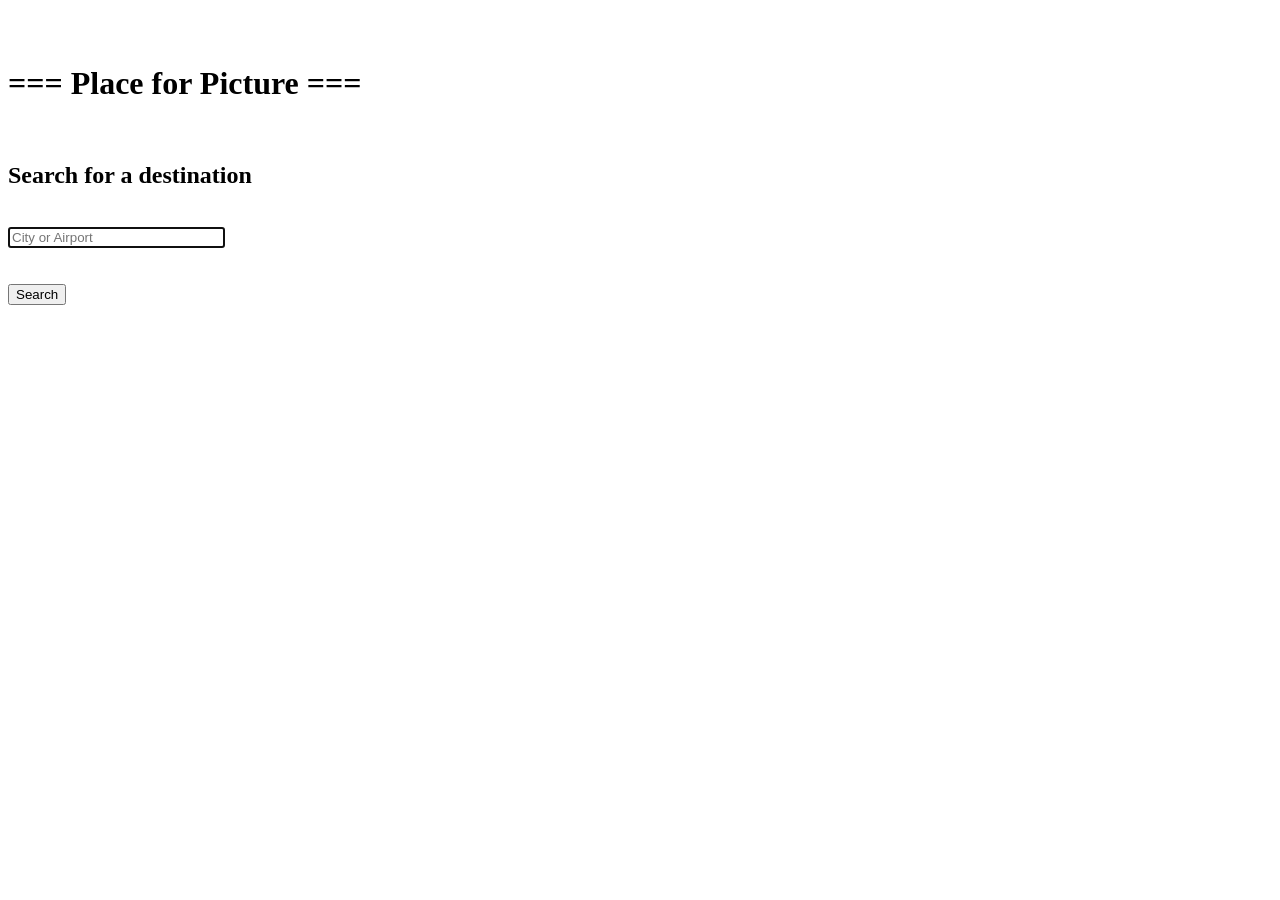
==== src/main/resources/templates/index.html @ 30bafb03 "added background picture upgrade home page" ====
<!DOCTYPE html>
<html xmlns="http://www.w3.org/1999/xhtml"
      xmlns:th="http://www.thymeleaf.org"
      xmlns:sec="http://www.thymeleaf.org/thymeleaf-extras-springsecurity4">

<head>
    <meta charset="ISO-8859-1">
    <title>Home Page</title>
    <div th:replace="fragments/header :: header-css"></div>
</head>

<body>

<div th:replace="fragments/header :: header"></div>

<div class="container">
    <br/><br/>

    <h1>=== Place for Picture ===</h1>
    <br/>
    <form th:action="@{/search}" method="post">
        <h2>Search for a destination</h2>
        <br/>
        <div class="input-group">
            <input type="search" class="form-control" name="keyword" id="keyword" size="25" th:value="${keyword}"
                   autofocus="autofocus" placeholder="City or Airport">
            <div pseudo="-webkit-textfield-decoration-container">
                <div pseudo="-webkit-search-decoration"></div>
                <div>
                    <div contenteditable="plaintext-only"></div>
                </div>
                <div pseudo="-webkit-search-cancel-button" aria-label="cancel" role="button"></div>
            </div>
            </input>
        </div>
        <br/>
        <div class="input-group-btn">
            <button type="submit" class="btn btn-primary" aria-label="Search">
                Search
            </button>
        </div>
    </form>

</div>

<div th:replace="fragments/footer :: footer"></div>

</body>
</html>
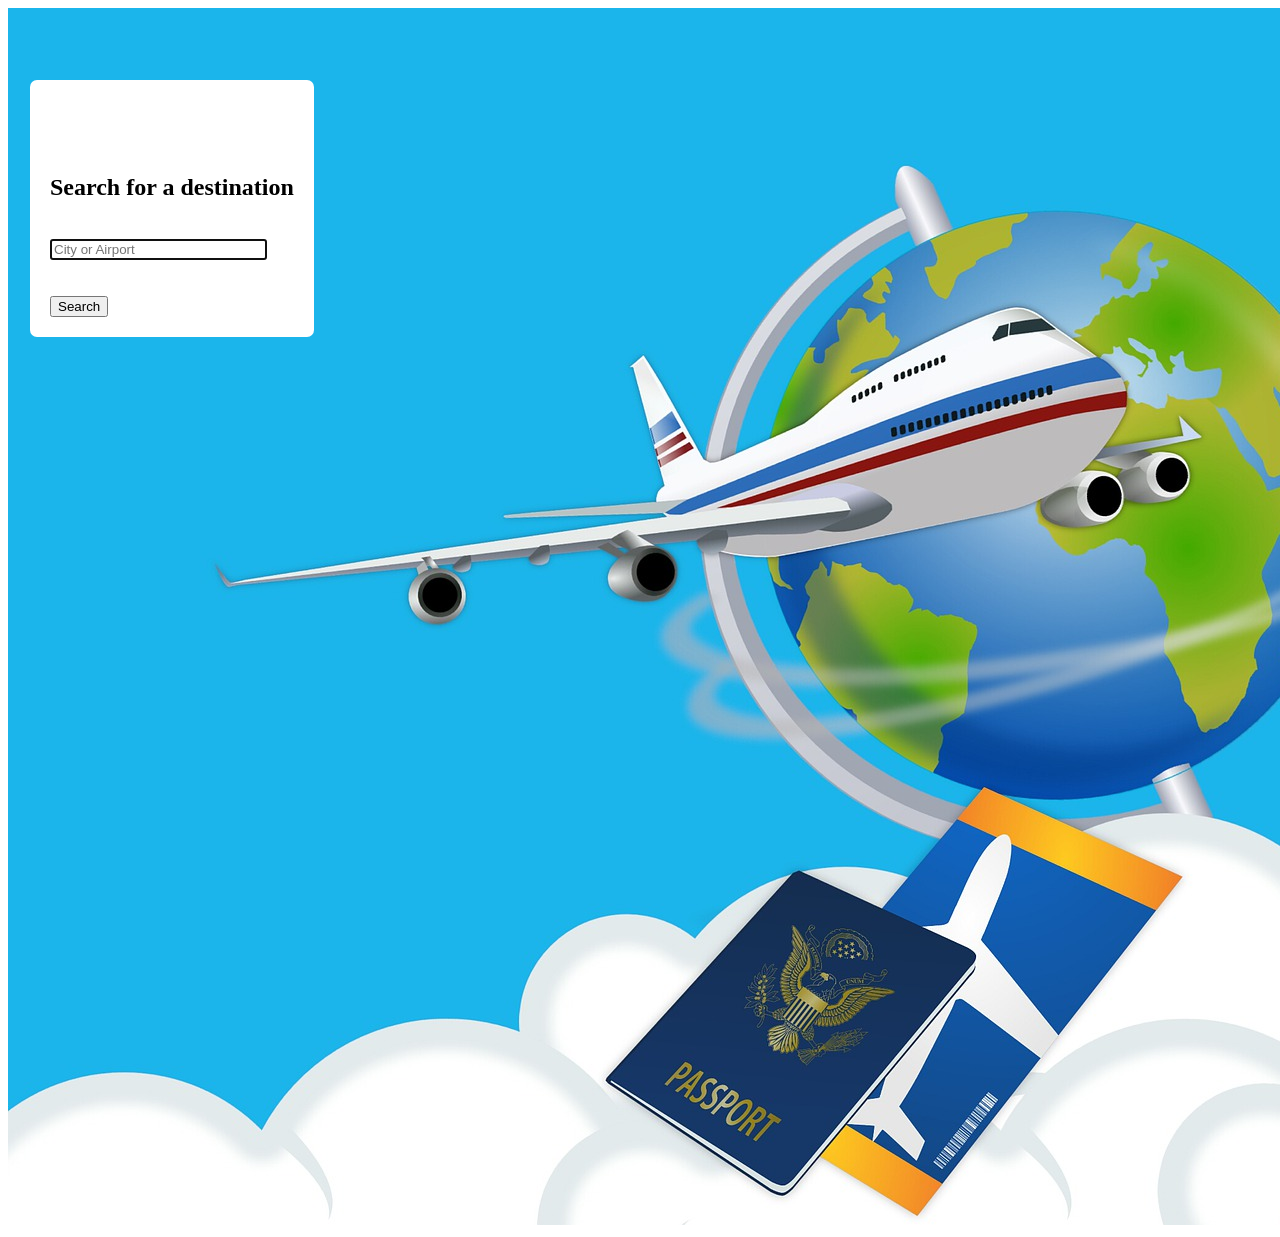
==== commit de4dd2a3: "implementing Lombok Project" ====
--- a/src/main/resources/templates/index.html
+++ b/src/main/resources/templates/index.html
@@ -1,22 +1,41 @@
 <!DOCTYPE html>
-<html xmlns="http://www.w3.org/1999/xhtml"
+<html lang="en"
+      xmlns="http://www.w3.org/1999/xhtml"
       xmlns:th="http://www.thymeleaf.org"
       xmlns:sec="http://www.thymeleaf.org/thymeleaf-extras-springsecurity4">
 
 <head>
-    <meta charset="ISO-8859-1">
+    <meta charset="UTF-8">
     <title>Home Page</title>
     <div th:replace="fragments/header :: header-css"></div>
+    <style>
+        .home-page {
+                max-width: 600px;
+                max-height: 50vh;
+                position: absolute;
+                top: 80px;
+                left: 30px;
+                opacity: 1;
+                padding: 20px;
+                background: white;
+                border-radius: 7px;
+            }
+        html {
+            background: url('images/flight-background.jpg') no-repeat center center fixed;
+            -webkit-background-size: cover;
+            -moz-background-size: cover;
+            -o-background-size: cover;
+            background-size: cover;
+            }
+    </style>
 </head>
 
 <body>
 
 <div th:replace="fragments/header :: header"></div>
-
-<div class="container">
+    <img class="img-home" src = "../static/images/flight-background.jpg" th:src="@{images/flight-background.jpg}">
+<div class="home-page">
     <br/><br/>
-
-    <h1>=== Place for Picture ===</h1>
     <br/>
     <form th:action="@{/search}" method="post">
         <h2>Search for a destination</h2>
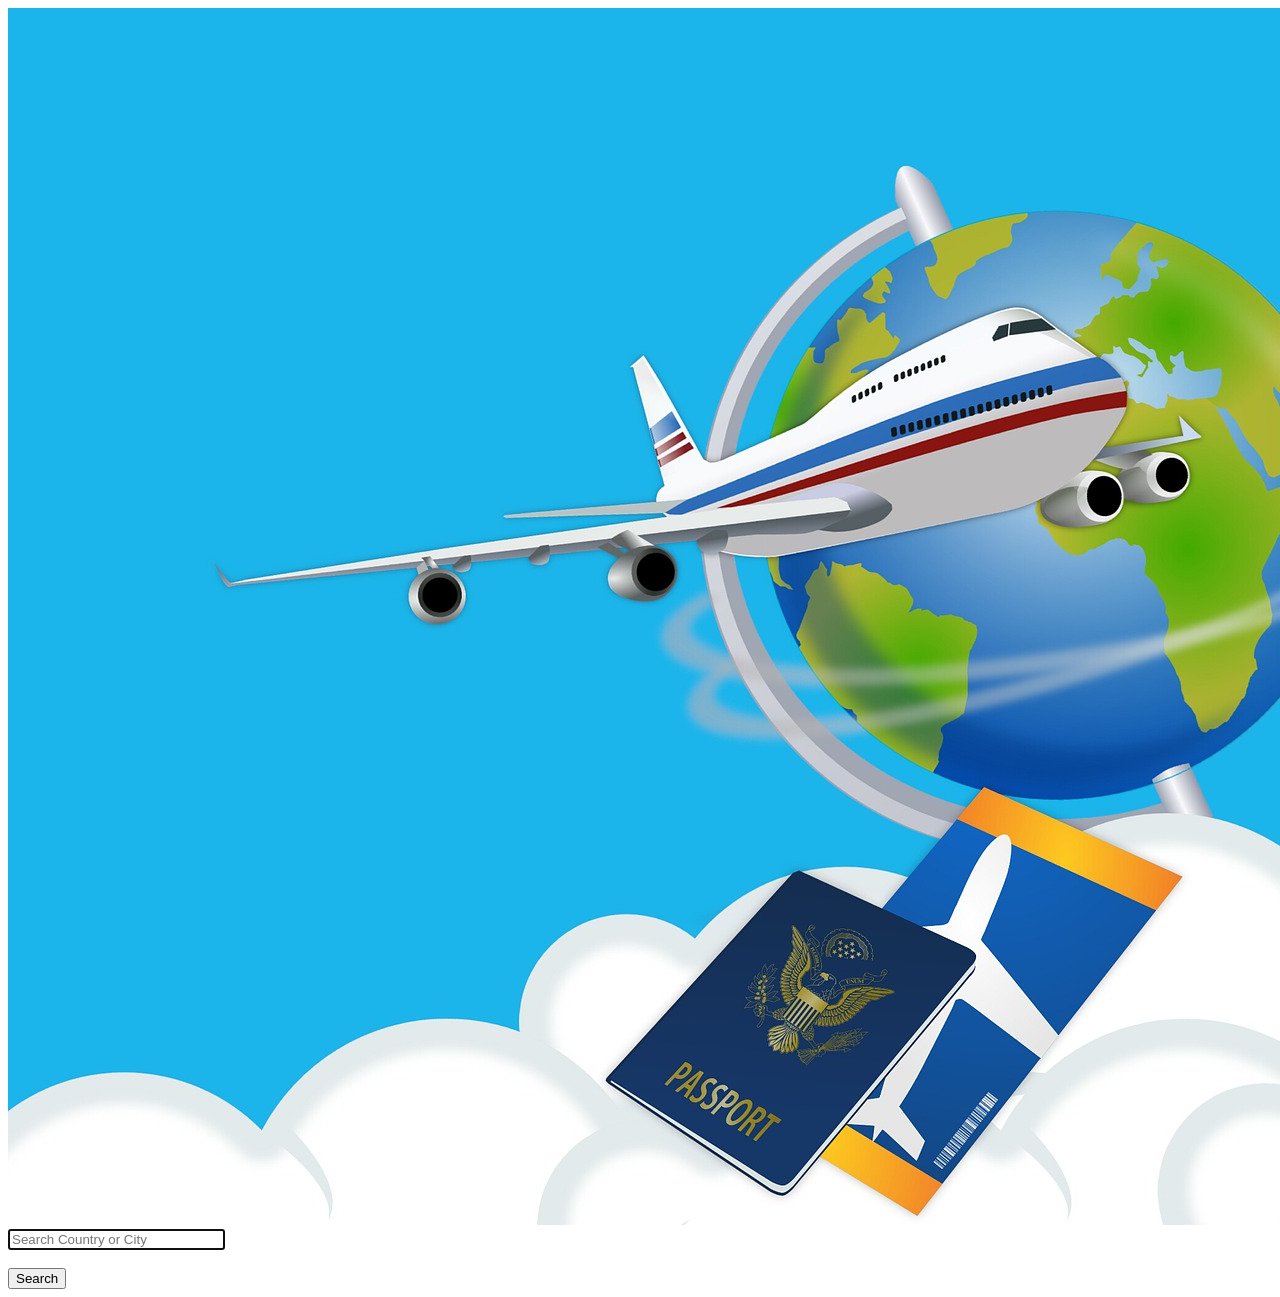
==== commit 6f444405: "implementing design to Home Page and Airport" ====
--- a/src/main/resources/templates/index.html
+++ b/src/main/resources/templates/index.html
@@ -8,59 +8,43 @@
     <meta charset="UTF-8">
     <title>Home Page</title>
     <div th:replace="fragments/header :: header-css"></div>
-    <style>
-        .home-page {
-                max-width: 600px;
-                max-height: 50vh;
-                position: absolute;
-                top: 80px;
-                left: 30px;
-                opacity: 1;
-                padding: 20px;
-                background: white;
-                border-radius: 7px;
-            }
-        html {
-            background: url('images/flight-background.jpg') no-repeat center center fixed;
-            -webkit-background-size: cover;
-            -moz-background-size: cover;
-            -o-background-size: cover;
-            background-size: cover;
-            }
-    </style>
+    <link rel="stylesheet" th:href="@{/css/layout.css}" href="../../static/css/layout.css">
 </head>
 
 <body>
 
 <div th:replace="fragments/header :: header"></div>
-    <img class="img-home" src = "../static/images/flight-background.jpg" th:src="@{images/flight-background.jpg}">
-<div class="home-page">
-    <br/><br/>
-    <br/>
-    <form th:action="@{/search}" method="post">
-        <h2>Search for a destination</h2>
-        <br/>
-        <div class="input-group">
-            <input type="search" class="form-control" name="keyword" id="keyword" size="25" th:value="${keyword}"
-                   autofocus="autofocus" placeholder="City or Airport">
-            <div pseudo="-webkit-textfield-decoration-container">
-                <div pseudo="-webkit-search-decoration"></div>
-                <div>
-                    <div contenteditable="plaintext-only"></div>
+
+<div class="img">
+    <img src="../static/images/flight-background.jpg" th:src="@{images/flight-background.jpg}">
+</div>
+
+    <div class="home-page">
+        <form th:action="@{/search}" method="post">
+            <div class="form-floating">
+                <input class="form-control mr-sm-2"
+                       name="keyword"
+                       id="keyword"
+                       size="25"
+                       th:value="${keyword}"
+                       autofocus="autofocus"
+                       placeholder="Search Country or City"
+                       type="search">
+                <div pseudo="-webkit-textfield-decoration-container">
+                    <div pseudo="-webkit-search-decoration"></div>
+                    <div>
+                        <div contenteditable="plaintext-only"></div>
+                    </div>
+                    <div pseudo="-webkit-search-cancel-button" aria-label="cancel" role="button"></div>
                 </div>
-                <div pseudo="-webkit-search-cancel-button" aria-label="cancel" role="button"></div>
+                </input>
+                <button class="btn btn-outline-success"
+                        aria-label="Search"
+                        type="submit">
+                    Search</button>
             </div>
-            </input>
-        </div>
-        <br/>
-        <div class="input-group-btn">
-            <button type="submit" class="btn btn-primary" aria-label="Search">
-                Search
-            </button>
-        </div>
-    </form>
-
-</div>
+        </form>
+    </div>
 
 <div th:replace="fragments/footer :: footer"></div>
 
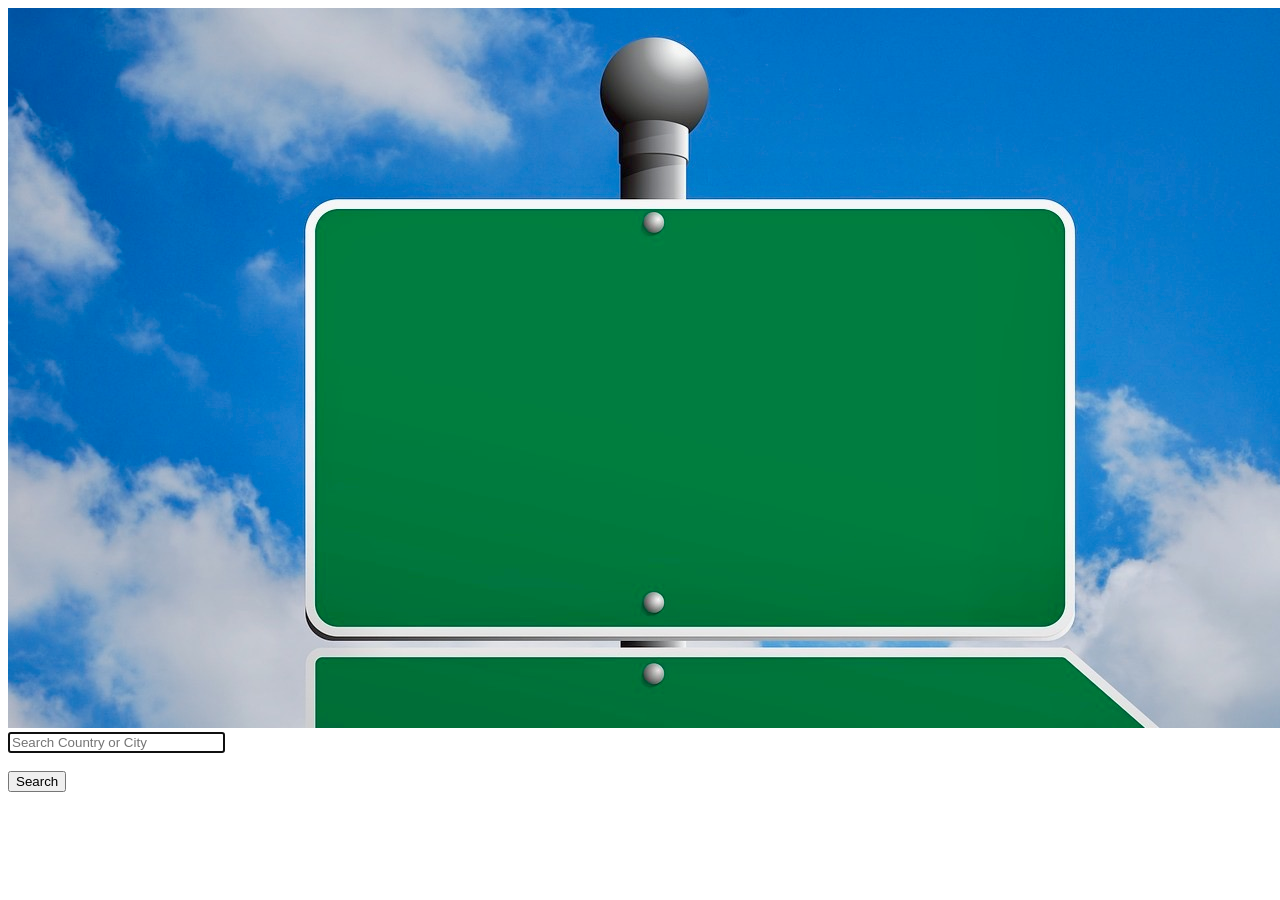
==== commit dfc38a73: "add pictures" ====
--- a/src/main/resources/templates/index.html
+++ b/src/main/resources/templates/index.html
@@ -16,7 +16,7 @@
 <div th:replace="fragments/header :: header"></div>
 
 <div class="img">
-    <img src="../static/images/flight-background.jpg" th:src="@{images/flight-background.jpg}">
+    <img src="../static/images/home-page-background.jpeg" th:src="@{images/home-page-background.jpeg}">
 </div>
 
     <div class="home-page">
@@ -38,7 +38,7 @@
                     <div pseudo="-webkit-search-cancel-button" aria-label="cancel" role="button"></div>
                 </div>
                 </input>
-                <button class="btn btn-outline-success"
+                <button class="btn btn-outline-primary"
                         aria-label="Search"
                         type="submit">
                     Search</button>
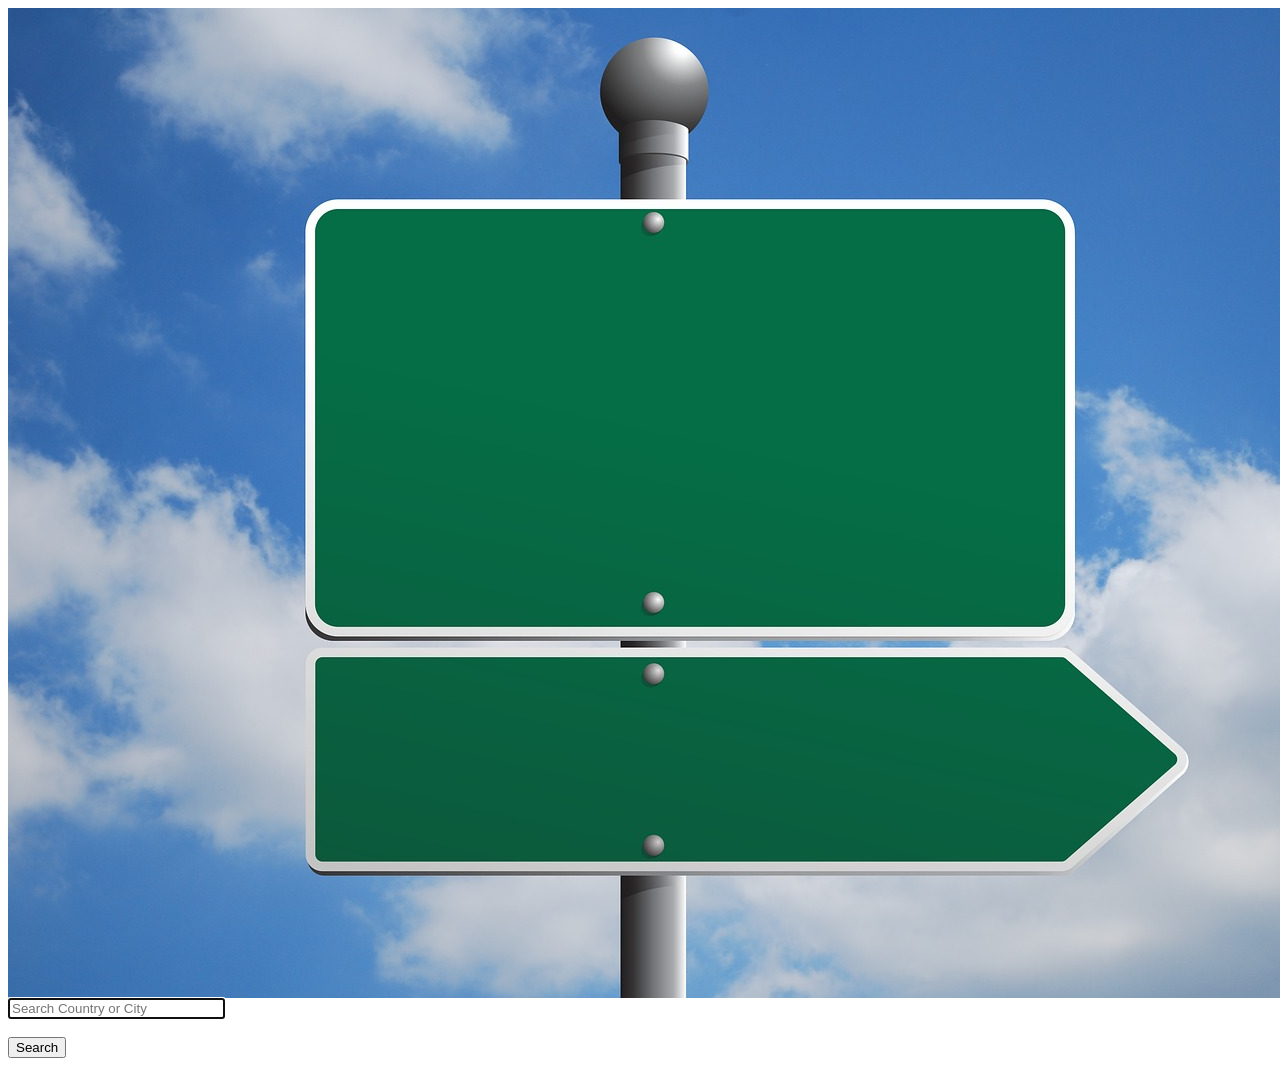
==== commit 738aae9d: "add pictures" ====
--- a/src/main/resources/templates/index.html
+++ b/src/main/resources/templates/index.html
@@ -15,8 +15,10 @@
 
 <div th:replace="fragments/header :: header"></div>
 
-<div class="img">
-    <img src="../static/images/home-page-background.jpeg" th:src="@{images/home-page-background.jpeg}">
+<div class="img-home-page">
+    <img style="float:initial; display:block; margin-left: auto; margin-right: auto;"
+         src="../static/images/home-page-background.jpeg"
+         th:src="@{images/home-page-background.jpeg}">
 </div>
 
     <div class="home-page">
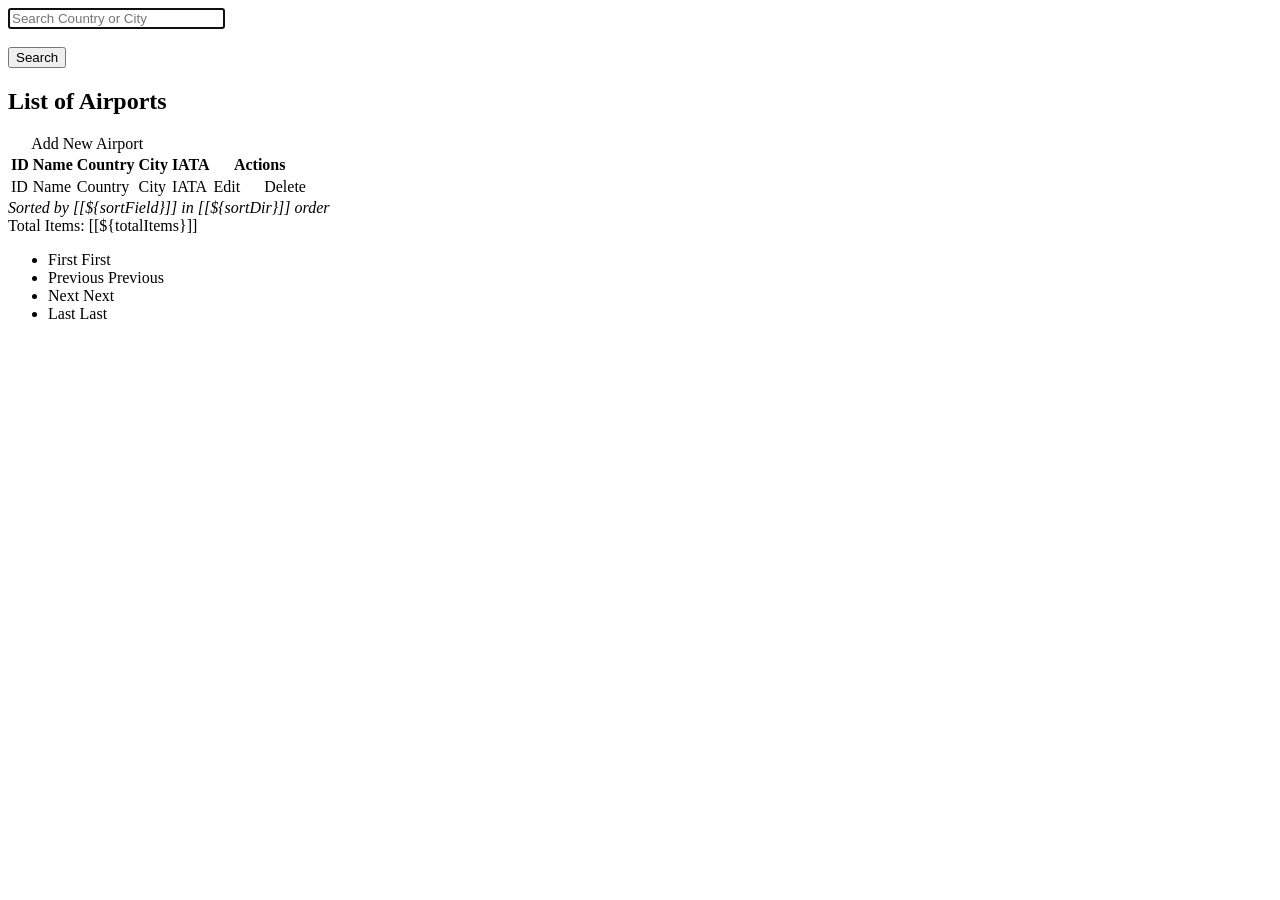
==== commit a1bf8711: "refactor Home Page" ====
--- a/src/main/resources/templates/index.html
+++ b/src/main/resources/templates/index.html
@@ -15,37 +15,105 @@
 
 <div th:replace="fragments/header :: header"></div>
 
-<div class="img-home-page">
-    <img style="float:initial; display:block; margin-left: auto; margin-right: auto;"
-         src="../static/images/home-page-background.jpeg"
-         th:src="@{images/home-page-background.jpeg}">
-</div>
+    <div class="home-page"></div>
 
-    <div class="home-page">
+    <div class="search-form">
         <form th:action="@{/search}" method="post">
-            <div class="form-floating">
-                <input class="form-control mr-sm-2"
-                       name="keyword"
-                       id="keyword"
-                       size="25"
-                       th:value="${keyword}"
-                       autofocus="autofocus"
-                       placeholder="Search Country or City"
-                       type="search">
-                <div pseudo="-webkit-textfield-decoration-container">
-                    <div pseudo="-webkit-search-decoration"></div>
-                    <div>
-                        <div contenteditable="plaintext-only"></div>
-                    </div>
-                    <div pseudo="-webkit-search-cancel-button" aria-label="cancel" role="button"></div>
-                </div>
-                </input>
-                <button class="btn btn-outline-primary"
-                        aria-label="Search"
-                        type="submit">
-                    Search</button>
+            <input class="form-control mr-sm-2" name="keyword" id="keyword"
+                   size="25" th:value="${keyword}" autofocus="autofocus"
+                   placeholder="Search Country or City" type="search">
+
+            <div pseudo="-webkit-textfield-decoration-container">
+                <div pseudo="-webkit-search-decoration"></div>
+                <div contentEditable="true"></div>
+                <div pseudo="-webkit-search-cancel-button" aria-label="cancel" role="button"></div>
             </div>
+
+            <button class="btn btn-success btn-sm btn-block" aria-label="Search" type="submit">Search</button>
         </form>
+    </div>
+
+    <div class="airports-list">
+        <h2>List of Airports</h2>&nbsp;&nbsp;&nbsp;&nbsp;&nbsp;&nbsp;<a th:href="@{/new}" sec:authorize="hasRole('administrator')">Add New Airport</a>
+        <table class="table table-sm">
+            <thead>
+                <tr>
+                    <th>
+                        <a th:href="@{'/page/' + ${currentPage} + '?sortField=id&sortDir=' + ${reverseSortDir}}">ID</a>
+                    </th>
+                    <th>
+                        <a th:href="@{'/page/' + ${currentPage} + '?sortField=name&sortDir=' + ${reverseSortDir}}">Name</a>
+                    </th>
+                    <th>
+                        <a th:href="@{'/page/' + ${currentPage} + '?sortField=country&sortDir=' + ${reverseSortDir}}">Country</a>
+                    </th>
+                    <th>
+                        <a th:href="@{'/page/' + ${currentPage} + '?sortField=city&sortDir=' + ${reverseSortDir}}">City</a>
+                    </th>
+                    <th>
+                        <a th:href="@{'/page/' + ${currentPage} + '?sortField=iata&sortDir=' + ${reverseSortDir}}">IATA</a>
+                    </th>
+                    <th sec:authorize="hasRole('administrator')">Actions</th>
+                </tr>
+            </thead>
+            <tbody>
+                <tr th:each="airport : ${listAirports}">
+                    <td th:text="${airport.id}">ID</td>
+                    <td>
+                        <a th:href="@{'/airport/' + ${airport.id}}" th:text="${airport.name}">Name</a>
+                    </td>
+                    <td th:text="${airport.country.getName}">Country</td>
+                    <td th:text="${airport.city}">City</td>
+                    <td th:text="${airport.iata}">IATA</td>
+                    <td sec:authorize="hasRole('administrator')">
+                        <a th:href="@{'/airport/' + ${airport.id}}">Edit</a>
+                        &nbsp;&nbsp;&nbsp;&nbsp;
+                        <a th:href="@{'/delete/' + ${airport.id}}">Delete</a>
+                    </td>
+                </tr>
+            </tbody>
+        </table>
+
+        <div><i>Sorted by [[${sortField}]] in [[${sortDir}]] order</i></div>
+        <div th:if="${totalPages > 1}">Total Items: [[${totalItems}]]</div>
+
+        <nav>
+            <ul class="pagination justify-content-center">
+
+                <li class="page-item">
+                    <a class="page-link" th:if="${currentPage > 1}"
+                       th:href="@{'/page/1' + '?sortField=' + ${sortField} + '&sortDir=' + ${sortDir}}" >First</a>
+                    <span class="page-link" th:unless="${currentPage > 1}">First</span>
+                </li>
+
+                <li class="page-item">
+                    <a class="page-link" th:if="${currentPage > 1}"
+                       th:href="@{'/page/' + ${currentPage - 1} + '?sortField=' + ${sortField} + '&sortDir=' + ${sortDir}}" >Previous</a>
+                    <span class="page-link" th:unless="${currentPage > 1}">Previous</span>
+                </li>
+
+                <!--Part to rethink rebuild-->
+                <!--<li class="page-item">-->
+                <!--<span th:each="i: ${#numbers.sequence(1, totalPages)}">-->
+                <!--<a class="page-link" th:if="${currentPage != i}"-->
+                <!--th:href="@{'/page/' + ${i} + '?sortField=' + ${sortField} + '&sortDir=' + ${sortDir}}">[[${i}]]</a>-->
+                <!--<span class="page-link" th:unless="${currentPage != i}">[[${i}]]</span></span>-->
+                <!--</li>-->
+
+                <li class="page-item">
+                    <a class="page-link" th:if="${currentPage < totalPages}"
+                       th:href="@{'/page/' + ${currentPage + 1} + '?sortField=' + ${sortField} + '&sortDir=' + ${sortDir}}" >Next</a>
+                    <span class="page-link" th:unless="${currentPage < totalPages}">Next</span>
+                </li>
+
+                <li class="page-item">
+                    <a class="page-link" th:if="${currentPage < totalPages}"
+                       th:href="@{'/page/' + ${totalPages} + '?sortField=' + ${sortField} + '&sortDir=' + ${sortDir}}" >Last</a>
+                    <span class="page-link" th:unless="${currentPage < totalPages}">Last</span>
+                </li>
+
+            </ul>
+        </nav>
     </div>
 
 <div th:replace="fragments/footer :: footer"></div>
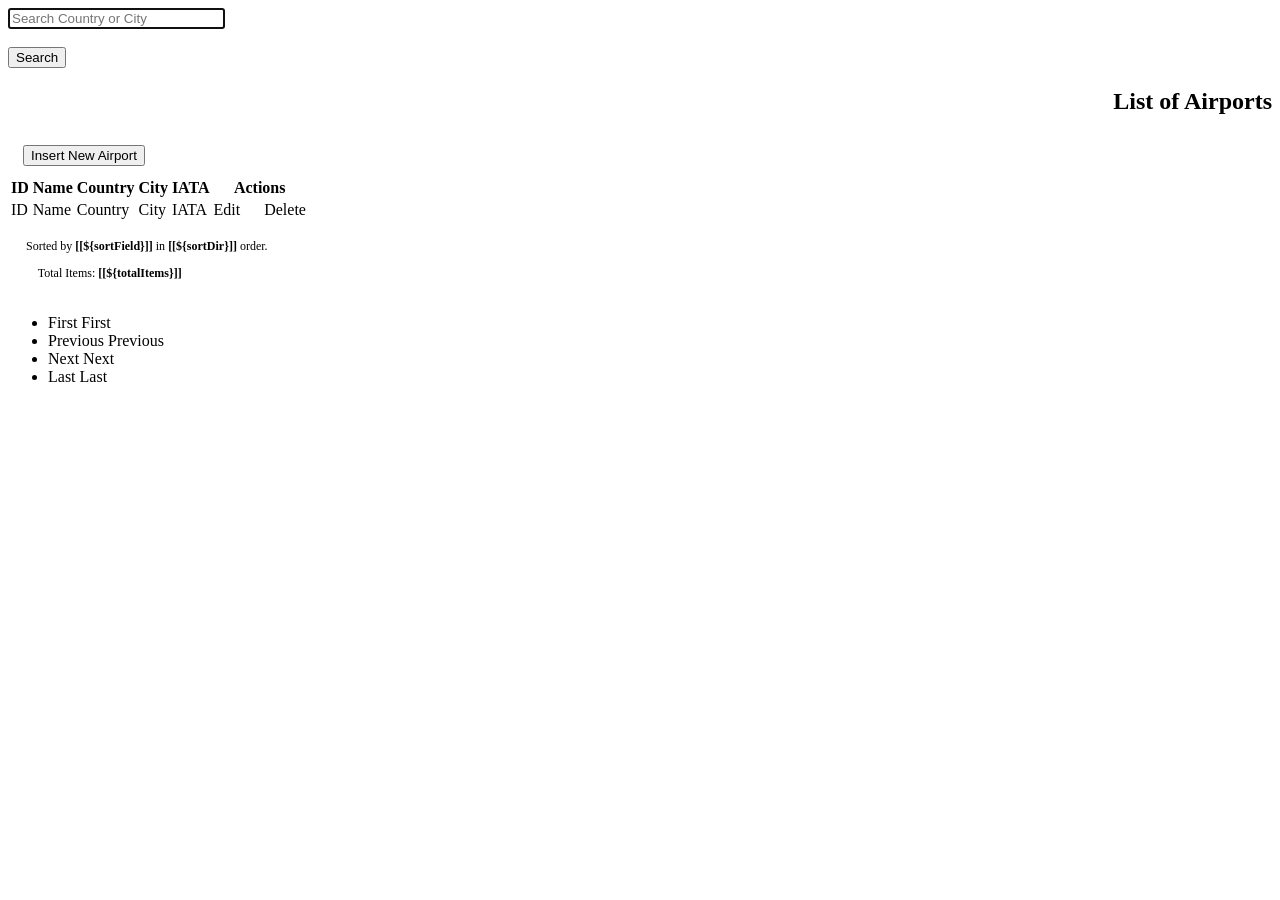
==== commit a8355735: "code cleanup" ====
--- a/src/main/resources/templates/index.html
+++ b/src/main/resources/templates/index.html
@@ -12,11 +12,8 @@
 </head>
 
 <body>
-
 <div th:replace="fragments/header :: header"></div>
-
     <div class="home-page"></div>
-
     <div class="search-form">
         <form th:action="@{/search}" method="post">
             <input class="form-control mr-sm-2" name="keyword" id="keyword"
@@ -28,13 +25,16 @@
                 <div contentEditable="true"></div>
                 <div pseudo="-webkit-search-cancel-button" aria-label="cancel" role="button"></div>
             </div>
-
             <button class="btn btn-success btn-sm btn-block" aria-label="Search" type="submit">Search</button>
         </form>
     </div>
 
     <div class="airports-list">
-        <h2>List of Airports</h2>&nbsp;&nbsp;&nbsp;&nbsp;&nbsp;&nbsp;<a th:href="@{/new}" sec:authorize="hasRole('administrator')">Add New Airport</a>
+        <h2 style="text-align:right">List of Airports</h2>
+        <div class="row" style="padding: 10px 15px;"><button class="btn btn-primary btn-sm"
+                th:href="@{/new}" sec:authorize="hasRole('administrator')">
+                Insert New Airport</button>
+        </div>
         <table class="table table-sm">
             <thead>
                 <tr>
@@ -74,8 +74,10 @@
             </tbody>
         </table>
 
-        <div><i>Sorted by [[${sortField}]] in [[${sortDir}]] order</i></div>
-        <div th:if="${totalPages > 1}">Total Items: [[${totalItems}]]</div>
+        <div class="row" style="padding: 5px 18px; font-size:12px;">
+            <p>Sorted by <b>[[${sortField}]]</b> in <b>[[${sortDir}]]</b> order. </p>
+            <p th:if="${totalPages > 1}">&nbsp;&nbsp;&nbsp;&nbsp;Total Items: <b>[[${totalItems}]]</b></p>
+        </div>
 
         <nav>
             <ul class="pagination justify-content-center">
@@ -114,6 +116,7 @@
 
             </ul>
         </nav>
+
     </div>
 
 <div th:replace="fragments/footer :: footer"></div>
